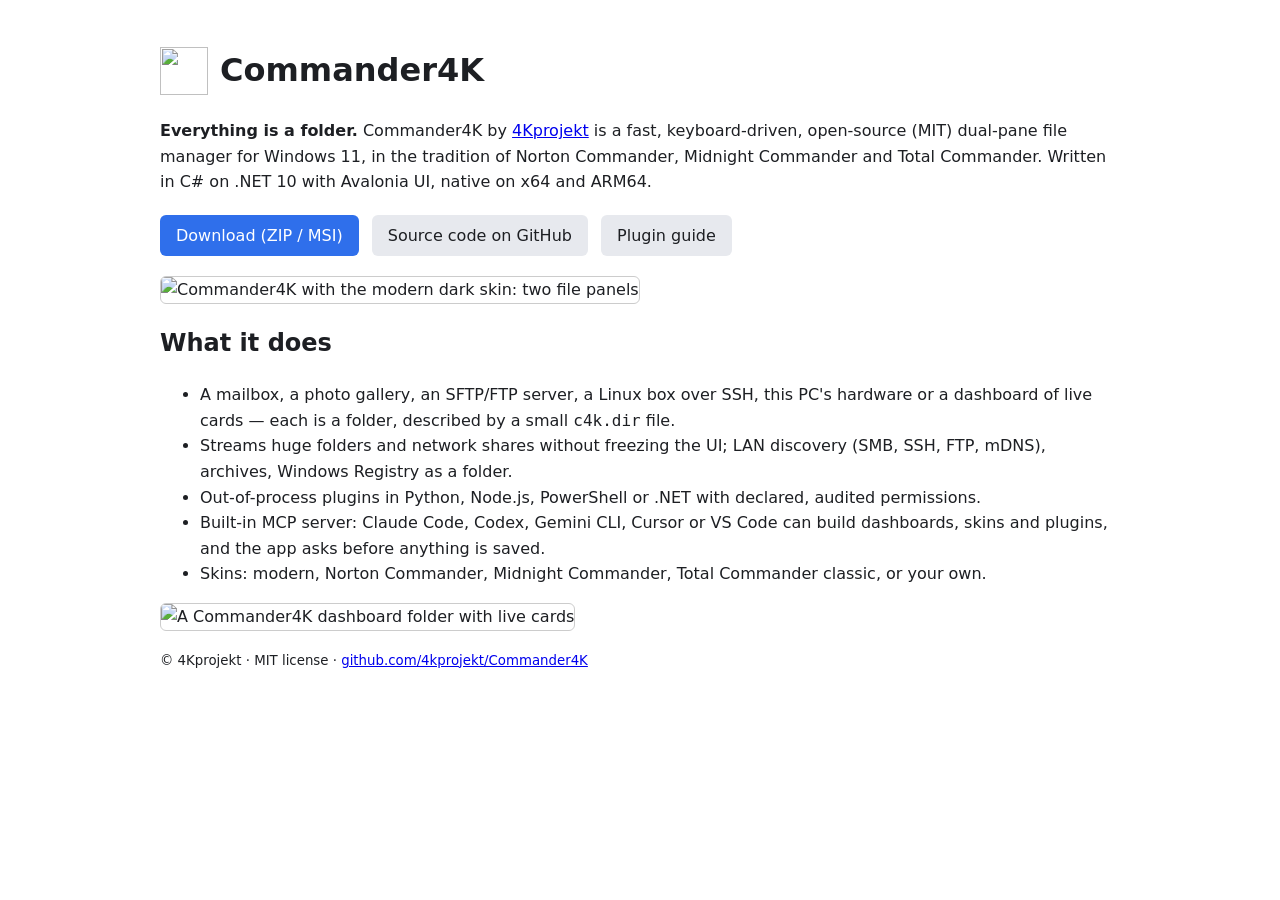
==== site/index.html @ ac31dc0f "Landing page on GitHub Pages for search engines Co-Authored-By: Claude Opus 5.5 <noreply@anthropic.c" ====
<!doctype html>
<html lang="en">
<head>
<meta charset="utf-8">
<meta name="viewport" content="width=device-width, initial-scale=1">
<title>Commander4K — dual-pane file manager for Windows 11 | 4Kprojekt</title>
<meta name="description" content="Commander4K by 4Kprojekt: a fast, keyboard-driven, open-source dual-pane file manager for Windows 11 (x64 and ARM64) in the tradition of Norton, Midnight and Total Commander. Mail, SFTP, SSH, dashboards and plugins as folders, plus an MCP server for AI agents.">
<meta name="keywords" content="Commander4K, 4Kprojekt, file manager, dual-pane, Windows 11, Total Commander alternative, Norton Commander, Midnight Commander, MCP, Avalonia, .NET 10">
<link rel="canonical" href="https://4kprojekt.github.io/Commander4K/">
<link rel="icon" href="images/icon.png">
<meta property="og:type" content="website">
<meta property="og:title" content="Commander4K — dual-pane file manager for Windows 11">
<meta property="og:description" content="Fast, keyboard-driven, open-source file manager for Windows 11. Everything is a folder.">
<meta property="og:url" content="https://4kprojekt.github.io/Commander4K/">
<meta property="og:image" content="https://4kprojekt.github.io/Commander4K/images/modern-dark.png">
<script type="application/ld+json">
{
  "@context": "https://schema.org",
  "@type": "SoftwareApplication",
  "name": "Commander4K",
  "applicationCategory": "UtilitiesApplication",
  "operatingSystem": "Windows 11",
  "license": "https://opensource.org/licenses/MIT",
  "author": { "@type": "Organization", "name": "4Kprojekt", "url": "https://4kprojekt.pl" },
  "codeRepository": "https://github.com/4kprojekt/Commander4K",
  "downloadUrl": "https://github.com/4kprojekt/Commander4K/releases/latest",
  "offers": { "@type": "Offer", "price": "0", "priceCurrency": "USD" }
}
</script>
<style>
  body { font: 16px/1.6 system-ui, sans-serif; max-width: 960px; margin: 0 auto; padding: 24px; color: #1d1f23; }
  h1 { display: flex; align-items: center; gap: 12px; }
  img.shot { width: 100%; border: 1px solid #ccc; border-radius: 6px; }
  a.button { display: inline-block; padding: 8px 16px; margin: 4px 8px 4px 0; border-radius: 6px; background: #2f6feb; color: #fff; text-decoration: none; }
  a.button.secondary { background: #e7e9ee; color: #1d1f23; }
</style>
</head>
<body>
<h1><img src="images/icon.png" alt="" width="48" height="48"> Commander4K</h1>
<p><strong>Everything is a folder.</strong> Commander4K by <a href="https://4kprojekt.pl">4Kprojekt</a> is a fast, keyboard-driven, open-source (MIT) dual-pane file manager for Windows 11, in the tradition of Norton Commander, Midnight Commander and Total Commander. Written in C# on .NET 10 with Avalonia UI, native on x64 and ARM64.</p>
<p>
  <a class="button" href="https://github.com/4kprojekt/Commander4K/releases/latest">Download (ZIP / MSI)</a>
  <a class="button secondary" href="https://github.com/4kprojekt/Commander4K">Source code on GitHub</a>
  <a class="button secondary" href="https://github.com/4kprojekt/Commander4K/blob/main/docs/plugins.md">Plugin guide</a>
</p>
<img class="shot" src="images/modern-dark.png" alt="Commander4K with the modern dark skin: two file panels">
<h2>What it does</h2>
<ul>
  <li>A mailbox, a photo gallery, an SFTP/FTP server, a Linux box over SSH, this PC's hardware or a dashboard of live cards — each is a folder, described by a small <code>c4k.dir</code> file.</li>
  <li>Streams huge folders and network shares without freezing the UI; LAN discovery (SMB, SSH, FTP, mDNS), archives, Windows Registry as a folder.</li>
  <li>Out-of-process plugins in Python, Node.js, PowerShell or .NET with declared, audited permissions.</li>
  <li>Built-in MCP server: Claude Code, Codex, Gemini CLI, Cursor or VS Code can build dashboards, skins and plugins, and the app asks before anything is saved.</li>
  <li>Skins: modern, Norton Commander, Midnight Commander, Total Commander classic, or your own.</li>
</ul>
<img class="shot" src="images/example-dashboard.png" alt="A Commander4K dashboard folder with live cards">
<p><small>© 4Kprojekt · MIT license · <a href="https://github.com/4kprojekt/Commander4K">github.com/4kprojekt/Commander4K</a></small></p>
</body>
</html>
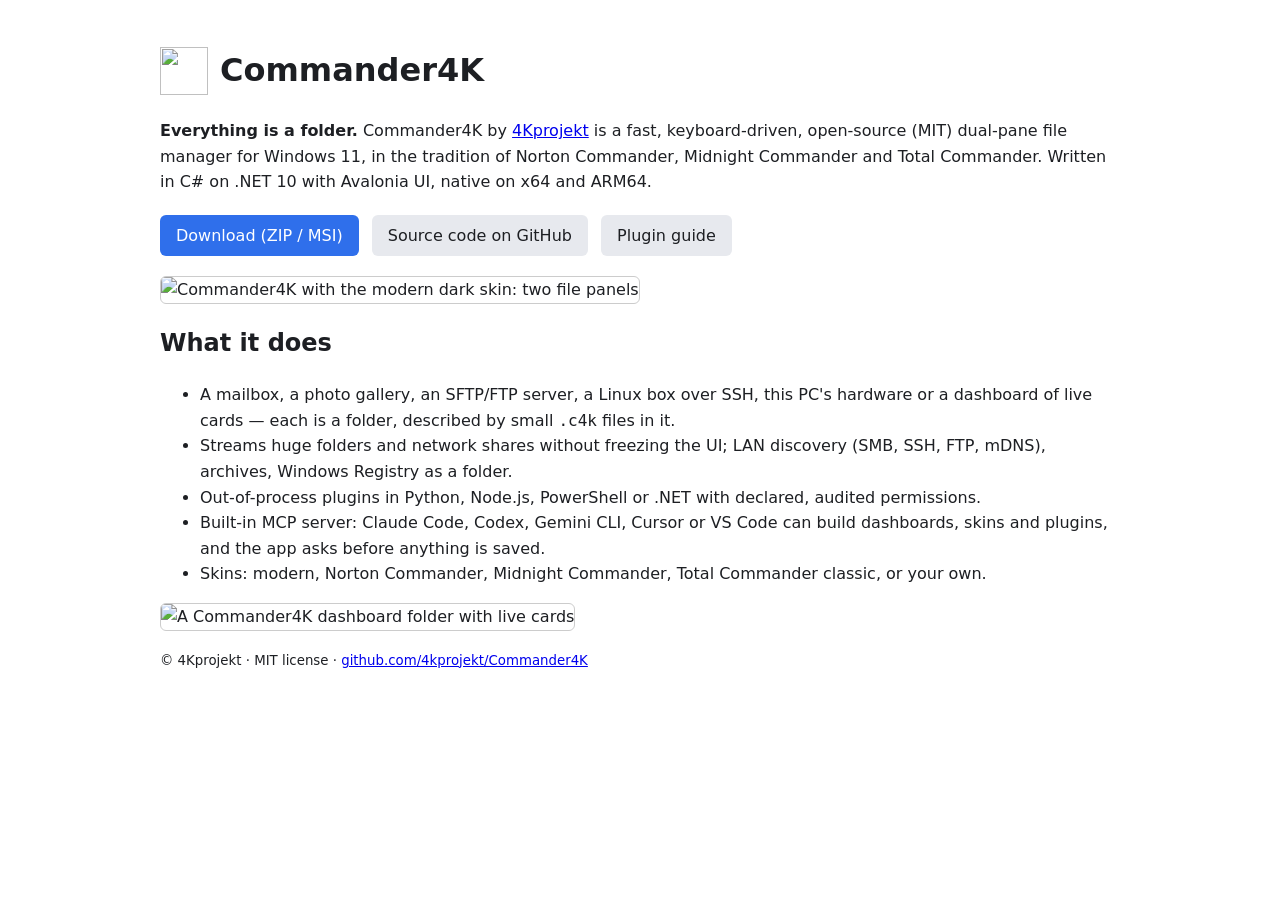
==== commit be3e054c: "Remove c4k.dir; docs and schema for .c4k - Delete FolderConfig, FolderAction, FolderTile, FolderConf" ====
--- a/site/index.html
+++ b/site/index.html
@@ -46,7 +46,7 @@
 <img class="shot" src="images/modern-dark.png" alt="Commander4K with the modern dark skin: two file panels">
 <h2>What it does</h2>
 <ul>
-  <li>A mailbox, a photo gallery, an SFTP/FTP server, a Linux box over SSH, this PC's hardware or a dashboard of live cards — each is a folder, described by a small <code>c4k.dir</code> file.</li>
+  <li>A mailbox, a photo gallery, an SFTP/FTP server, a Linux box over SSH, this PC's hardware or a dashboard of live cards — each is a folder, described by small <code>.c4k</code> files in it.</li>
   <li>Streams huge folders and network shares without freezing the UI; LAN discovery (SMB, SSH, FTP, mDNS), archives, Windows Registry as a folder.</li>
   <li>Out-of-process plugins in Python, Node.js, PowerShell or .NET with declared, audited permissions.</li>
   <li>Built-in MCP server: Claude Code, Codex, Gemini CLI, Cursor or VS Code can build dashboards, skins and plugins, and the app asks before anything is saved.</li>
